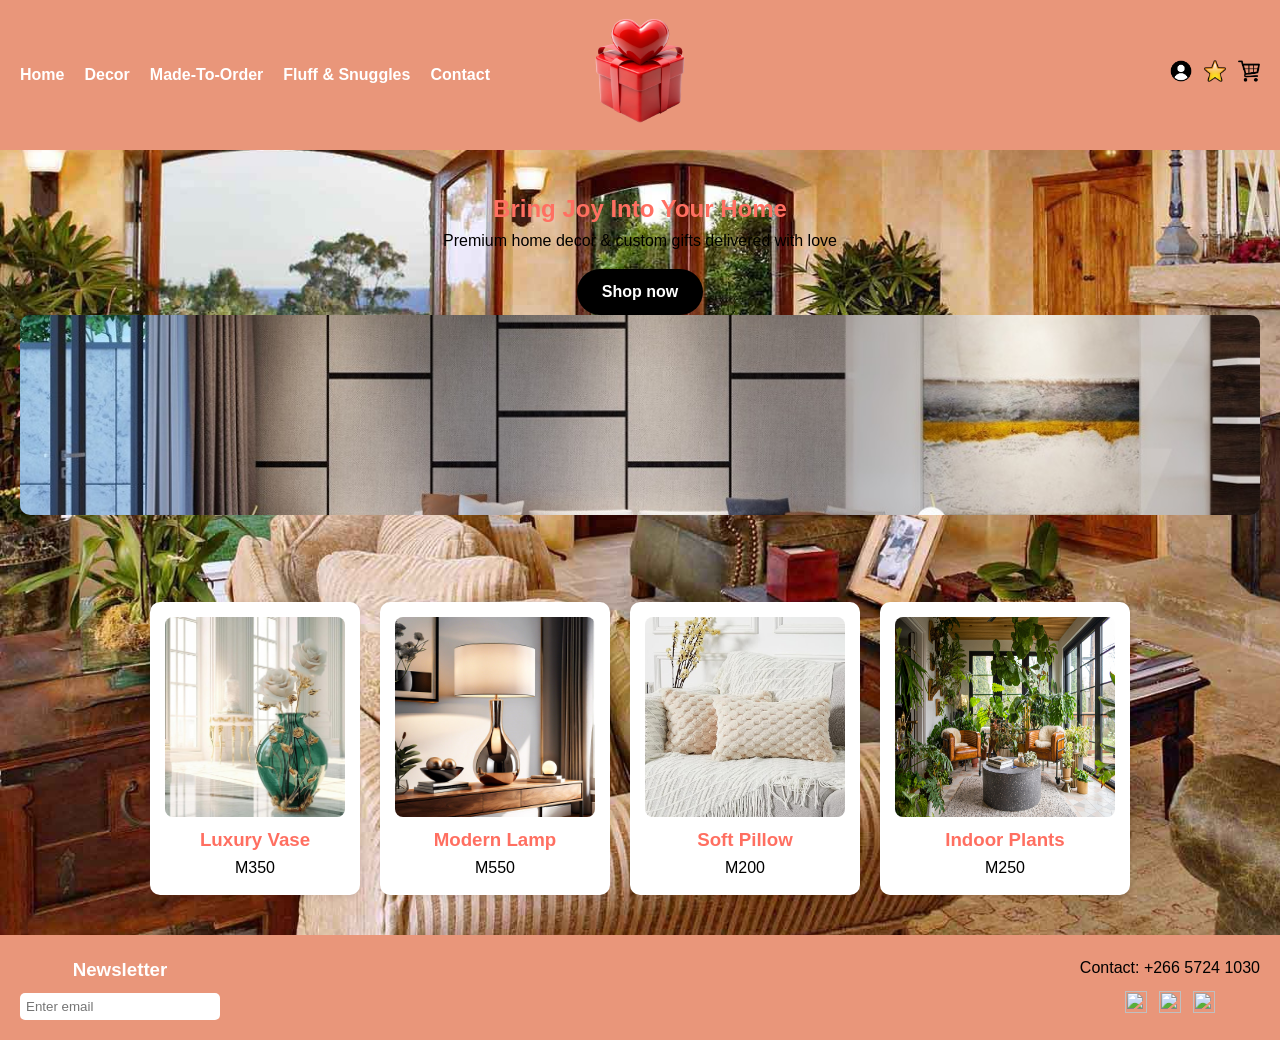
==== index.html @ be713584 "Add files via upload" ====
<!DOCTYPE html>
<html lang="en">
<head>
  <meta charset="UTF-8">
 <title>Home</title>
  <link rel="stylesheet" href="joy.css">
</head>

<body>
<header class="main-header">
  
  <div class="logo">
    <a href="index.html">
      <img src="joy in a box.png" alt="Joy in A Box Logo">
    </a>
  </div>
  <nav class="nav-left">
    <ul>
      <li><a href="index.html" class="active">Home</a></li>
      <li><a href="decor.html">Decor</a></li>
      <li><a href="made-to-order.html">Made-To-Order</a></li>
      <li><a href="fluff.html">Fluff & Snuggles</a></li>
      <li><a href="contact.html">Contact</a></li>
    </ul>
  </nav>
  <div class="logo">
    <a href="index.html">
      <img src="joy in a box.png" alt="Logo">
    </a>
  </div>

 <section class="top-icons">
  <a href="#">
    <img src="Account.png" alt="Account">
  </a>

  <a href="#">
    <img src="Favorates.png" alt="Favourites">
  </a>

  <a href="#">
    <img src="Cart.png" alt="Cart">
  </a>
</section>

</header>

<section class="hero">
  <h1>Bring Joy Into Your Home</h1>
  <p>Premium home decor & custom gifts delivered with love</p>

  <a href="made-to-order.html" class="btn">Shop now</a>

  <img src="hero.jpg" alt="Hero Image" class="hero-img">
</section>

<section class="products">

  <div class="product">
    <img src="decor 1.jpg" alt="Luxury Vase"width="200"height="200">
    <h3>Luxury Vase</h3>
    <p class="price">M350</p>
  </div>

  <div class="product">
    <img src="decor 2.jpg" alt="Modern Lamp"width="200"height="200">
    <h3>Modern Lamp</h3>
    <p class="price">M550</p>
  </div>

  <div class="product">
    <img src="fluff 1.jpg" alt="Soft Pillow"width="200"height="200">
    <h3>Soft Pillow</h3>
    <p class="price">M200</p>
  </div> 
<section class="product">
    <img src="plants.jpg" alt="Indoor Plants"width="200"height="200">
    <h3>Indoor Plants</h3>
    <p class="price">M250</p>
  </section> 


</section>

<footer>
  <div class="footer-container">

    <div class="newsletter">
      <h3>Newsletter</h3>
      <input type="email" placeholder="Enter email">
    </div>

    <div class="footer-right">
      <p>Contact: +266 5724 1030</p>

      <div class="socials">
        <a href="#"><img src="https://cdn-icons-png.flaticon.com/512/733/733547.png"></a>
        <a href="#"><img src="https://cdn-icons-png.flaticon.com/512/733/733585.png"></a>
        <a href="#"><img src="https://cdn-icons-png.flaticon.com/512/733/733558.png"></a>
      </div>
    </div>

  </div>
</footer>

</body>
</html>
---- joy.css ----
* {
  margin: 0;
  padding: 0;
  box-sizing: border-box;
  font-family: Arial, sans-serif;
}

body {
  background-color: #faf0e6;
  background-image: url("bgimage.jpg");
  background-size: cover;
  color: #ffff;
  line-height: 1.6;
}

h1, h2, h3, h4, h5, h6 {
  color: #ff6f61;
  animation: zoomInOut 3s infinite;
  text-align: center;
}

@keyframes zoomInOut {
  0% { transform: scale(1); }
  50% { transform: scale(1.1); }
  100% { transform: scale(1); }
}

.btn {
  display: inline-block;
  margin-top: 15px;
  padding: 10px 25px;
  background-color: black;
  color: white;
  text-decoration: none;
  border-radius: 25px;
  font-weight: bold;
  transition: 0.3s;
}

.btn:hover {
  background-color: #333;
}

.pricing {
  text-align: center;
  margin: 40px 0;
}

.price-list p {
  font-size: 18px;
  margin: 10px 0;
}

p, li {
  color:#000000;
  line-height: 1.6;
}

li a {
  color:#000000;
  text-decoration: none;
}

li a:hover {
  text-decoration: underline;
}

.main-header {
  background: #e9967a;
  display: flex;
  align-items: center;
  justify-content: space-between;
  padding: 20px;
  min-height: 150px;
}

.nav-left ul {
  display: flex;
  list-style: none;
}

.nav-left ul li {
  margin-right: 20px;
}

.nav-left ul li a {
  text-decoration: none;
  color: white;
  font-weight: bold;
}

.nav-left ul li a:hover,
.active {
  color: #333;
}

.logo {
  position: absolute;
  left: 50%;
  transform: translateX(-50%);
}

.logo img {
  width: 120px;
} 
.top-icons {
  display: flex;
  align-items: center;
  gap: 12px;
}

.top-icons img {
  width: 22px;
  height: 22px;
  object-fit: contain;
  cursor: pointer;
  transition: 0.3s;
}

.top-icons img:hover {
  transform: scale(1.2);
}

.top-icons span {
  margin-left: 15px;
  font-size: 20px;
  cursor: pointer;
}

.hero {
  text-align: center;
  padding: 40px 20px;
}

.hero-img {
  width: 100%;
  max-height: 200px;
  object-fit: cover;
  border-radius: 10px;
}

.zoom-text {
  animation: zoomInOut 3s infinite;
}

.products {
  display: flex;
  justify-content: center;
  flex-wrap: wrap;
  gap: 20px;
  padding: 40px 20px;
}

.product {
  background: #fff;
  padding: 15px;
  max-width: 250px;
  text-align: center;
  border-radius: 10px;
  box-shadow: 0 2px 6px rgba(0,0,0,0.1);
  color: black;
}

.product img {
  width: 100%;
  border-radius: 8px;
}

.made-to-order-hero {
  padding: 60px 20px;
  text-align: center;
}

.made-to-order-hero h1 {
  font-size: 36px;
  margin-bottom: 15px;
}

.made-to-order-hero p {
  font-size: 18px;
  margin-bottom: 30px;
  color: white;
}

.made-to-order-hero video {
  width: 100%;
  max-width: 800px;
  height: 300px;
  object-fit: cover;
  border-radius: 12px;
  box-shadow: 0 4px 12px rgba(0, 0, 0, 0.1);
}

.made-to-order-process {
  padding: 60px 20px;
  text-align: center;
  background: transparent;
}

.made-to-order-process h2 {
  font-size: 32px;
  margin-bottom: 40px;
}

.process-steps {
  display: flex;
  flex-wrap: wrap;
  justify-content: center;
  gap: 30px;
  max-width: 1200px;
  margin: 0 auto;
}

.step {
  flex: 1 1 250px;
  background: #fff;
  padding: 30px 20px;
  border-radius: 12px;
  box-shadow: 0 4px 12px rgba(0, 0, 0, 0.08);
  transition: transform 0.3s, box-shadow 0.3s;
}

.step:hover {
  transform: translateY(-5px);
  box-shadow: 0 8px 20px rgba(0, 0, 0, 0.12);
}

.step-icon {
  font-size: 40px;
  margin-bottom: 15px;
  color: #ff6f61;
}

.step h3 {
  font-size: 20px;
  margin-bottom: 10px;
  color: #ff6f61;
}

.step p {
  font-size: 15px;
  line-height: 1.6;
  color: black;
}

.categories {
  padding: 40px 20px;
  text-align: center;
}

.categories h2 {
  margin-bottom: 20px;
}

.categories ul {
  list-style: none;
  display: flex;
  justify-content: center;
  gap: 20px;
  flex-wrap: wrap;
  padding: 0;
}

.categories ul li {
  color: white;
  font-size: 18px;
}

.contact-container {
  display: flex;
  justify-content: space-between;
  gap: 30px;
  padding: 40px 20px;
  flex-wrap: wrap;
}

.contact-left {
  flex: 1;
  min-width: 280px;
  text-align: center;
}

.contact-left h2 {
  margin-bottom: 10px;
}

.contact-left p {
  margin-bottom: 15px;
}

.contact-left ul {
  list-style: none;
  padding: 0;
  display: inline-block;
  text-align: left;
}

.contact-left ul li {
  margin-bottom: 8px;
}

.contact-form-box {
  flex: 1;
  min-width: 280px;
  background: #fff;
  padding: 20px;
  border-radius: 10px;
  box-shadow: 0 2px 8px rgba(0,0,0,0.1);
  color: black;
}

.contact-form-box form {
  display: flex;
  flex-direction: column;
}

.contact-form-box input,
.contact-form-box textarea {
  margin-bottom: 12px;
  padding: 10px;
  border-radius: 5px;
  border: 1px solid #ccc;
}

.contact-form-box button {
  background: #e9967a;
  color: white;
  border: none;
  padding: 10px;
  border-radius: 5px;
  cursor: pointer;
}

.contact-form-box button:hover {
  background: #d17f65;
}

footer {
  background: #e9967a;
  color: white;
  text-align: center;
  padding: 20px;
}

footer input {
  margin-top: 10px;
  padding: 8px;
  width: 200px;
  border-radius: 5px;
  border: none;
}

.socials {
  display: flex;
  justify-content: center;
  align-items: center;
  gap: 12px;
  margin-top: 10px;
}

.socials img {
  width: 22px;
  height: 22px;
  object-fit: contain;
  transition: 0.3s;
}

.socials img:hover {
  transform: scale(1.2);
}

.footer-container {
  display: flex;
  justify-content: space-between;
  align-items: center;
  flex-wrap: wrap;
}

.newsletter {
  text-align: left;
}

.newsletter h3 {
  color: #fff;
}

.newsletter input {
  margin-top: 8px;
  padding: 6px;
  border-radius: 5px;
  border: none;
}

.footer-right {
  text-align: center;
}

.scroll-top {
  position: fixed;
  bottom: 20px;
  right: 20px;
  background: black;
  color: white;
  padding: 10px 14px;
  border-radius: 50%;
  cursor: pointer;
}

@media (max-width: 768px) {
  .nav-left ul {
    justify-content: center;
    margin-bottom: 10px;
  }

  .logo {
    position: static;
    transform: none;
    margin: 10px auto;
  }

  .main-header {
    flex-direction: column;
    align-items: center;
  }

  .top-icons {
    margin-top: 10px;
  }

  .hero h1 {
    font-size: 26px;
  }

  .hero p {
    font-size: 16px;
  }

  .products {
    flex-direction: column;
    align-items: center;
  }

  .contact-container {
    flex-direction: column;
  }
}

@media (max-width: 480px) {
  .nav-left ul {
    flex-direction: column;
    align-items: center;
  }

  .nav-left ul li {
    margin: 8px 0;
  }

  .hero h1 {
    font-size: 22px;
  }

  .hero p {
    font-size: 14px;
  }

  .product {
    max-width: 90%;
  }
}
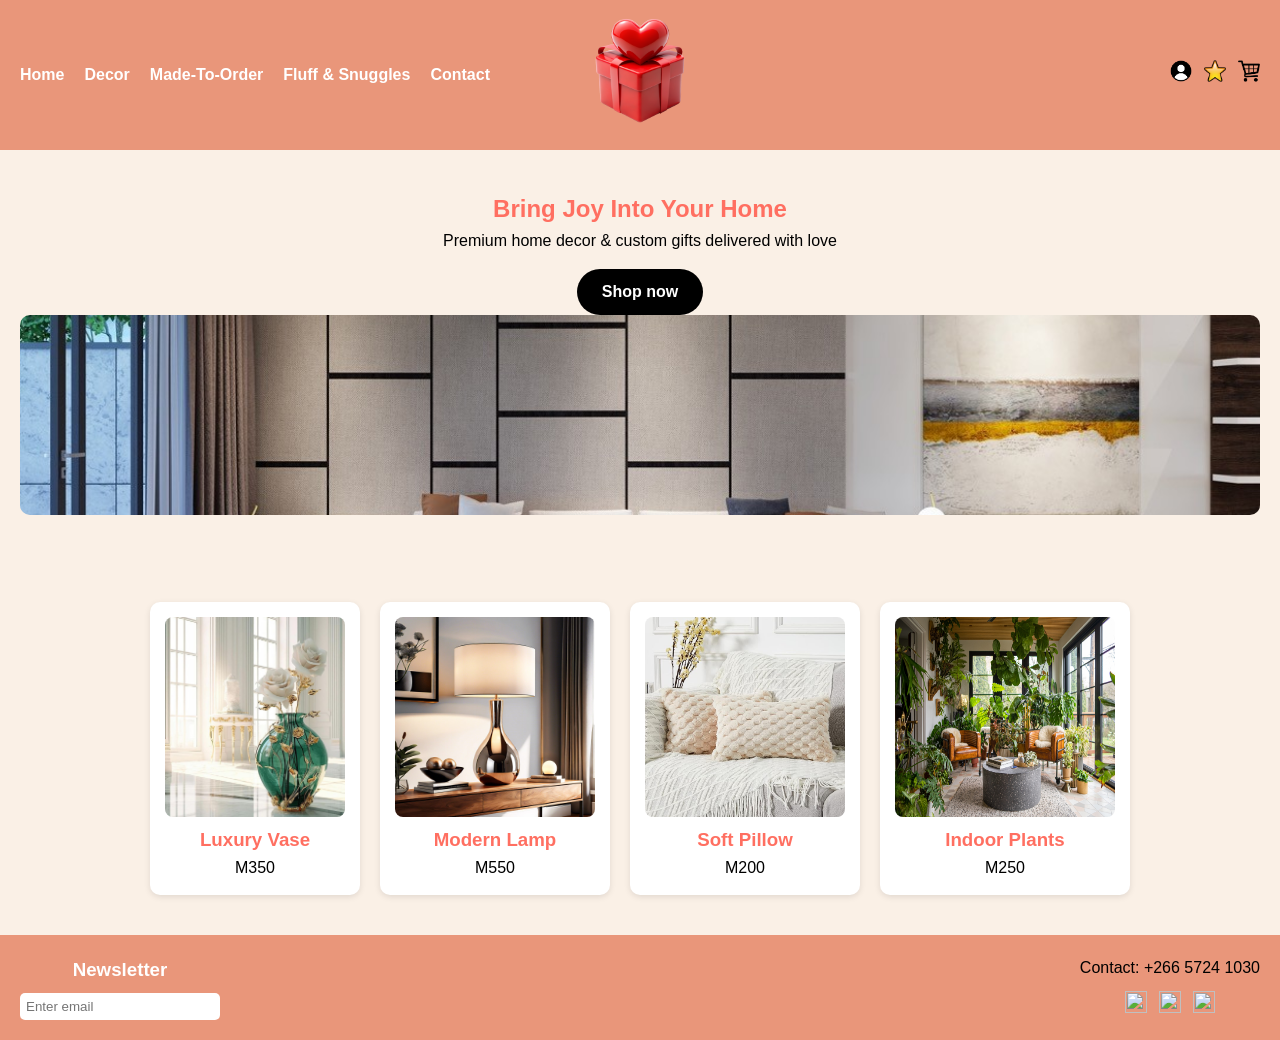
==== commit 8cd7441e: "Update index.html make changes" ====
--- a/index.html
+++ b/index.html
@@ -52,7 +52,7 @@
 
   <a href="made-to-order.html" class="btn">Shop now</a>
 
-  <img src="hero.jpg" alt="Hero Image" class="hero-img">
+  <img src="hero.jpg"width="400"height="300" alt="Hero Image" class="hero-img">
 </section>
 
 <section class="products">
@@ -105,4 +105,4 @@
 </footer>
 
 </body>
-</html>+</html>
--- a/joy.css
+++ b/joy.css
@@ -7,7 +7,7 @@
 
 body {
   background-color: #faf0e6;
-  background-image: url("bgimage.jpg");
+  background-image: tomato;
   background-size: cover;
   color: #ffff;
   line-height: 1.6;
@@ -17,12 +17,6 @@
   color: #ff6f61;
   animation: zoomInOut 3s infinite;
   text-align: center;
-}
-
-@keyframes zoomInOut {
-  0% { transform: scale(1); }
-  50% { transform: scale(1.1); }
-  100% { transform: scale(1); }
 }
 
 .btn {
@@ -137,10 +131,6 @@
   max-height: 200px;
   object-fit: cover;
   border-radius: 10px;
-}
-
-.zoom-text {
-  animation: zoomInOut 3s infinite;
 }
 
 .products {
@@ -466,4 +456,4 @@
   .product {
     max-width: 90%;
   }
-}+}
